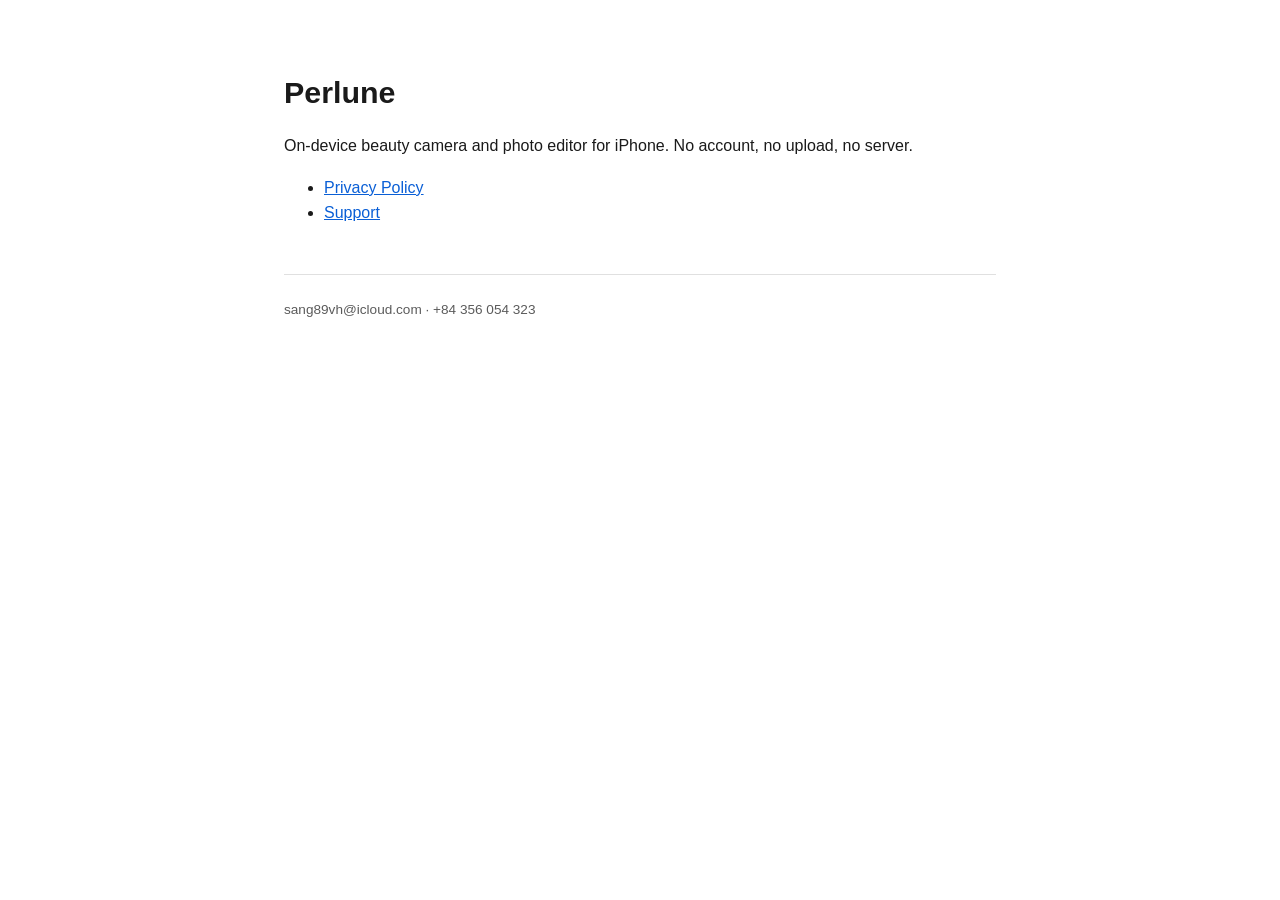
==== index.html @ f5c7ffeb "Perlune privacy policy and support pages Static pages for App Store Connect's required Privacy Polic" ====
<!doctype html>
<html lang="en">
<head>
<meta charset="utf-8">
<meta name="viewport" content="width=device-width, initial-scale=1">
<title>Perlune</title>
<link rel="stylesheet" href="style.css">
</head>
<body>
<div class="page">
<h1>Perlune</h1>
<p>On-device beauty camera and photo editor for iPhone. No account, no upload, no server.</p>
<ul>
<li><a href="privacy-policy.html">Privacy Policy</a></li>
<li><a href="support.html">Support</a></li>
</ul>
<footer>sang89vh@icloud.com · +84 356 054 323</footer>
</div>
</body>
</html>
---- style.css ----
:root {
  color-scheme: light dark;
  --bg: #ffffff;
  --fg: #1a1a1a;
  --muted: #5b5b5b;
  --border: #e0e0e0;
  --link: #0a5fd6;
  --table-head: #f4f4f4;
}

@media (prefers-color-scheme: dark) {
  :root {
    --bg: #14151a;
    --fg: #eaeaea;
    --muted: #a8a8a8;
    --border: #33343a;
    --link: #7fb2ff;
    --table-head: #1e2027;
  }
}

* { box-sizing: border-box; }

body {
  margin: 0;
  background: var(--bg);
  color: var(--fg);
  font-family: -apple-system, BlinkMacSystemFont, "Segoe UI", Roboto, Helvetica, Arial, sans-serif;
  line-height: 1.6;
}

.page {
  max-width: 760px;
  margin: 0 auto;
  padding: 3rem 1.5rem 5rem;
}

h1 { font-size: 1.9rem; margin-bottom: 0.25rem; }
h2 { font-size: 1.25rem; margin-top: 2.25rem; border-top: 1px solid var(--border); padding-top: 1.5rem; }
h1 + p.updated { color: var(--muted); margin-top: 0; font-size: 0.95rem; }

a { color: var(--link); }

table {
  border-collapse: collapse;
  width: 100%;
  margin: 1rem 0;
}
th, td {
  border: 1px solid var(--border);
  padding: 0.5rem 0.75rem;
  text-align: left;
  vertical-align: top;
  font-size: 0.95rem;
}
th { background: var(--table-head); }

hr { border: none; border-top: 1px solid var(--border); margin: 2rem 0; }

.home-link {
  display: inline-block;
  margin-bottom: 2rem;
  font-size: 0.9rem;
  color: var(--muted);
  text-decoration: none;
}
.home-link:hover { color: var(--link); }

footer {
  margin-top: 3rem;
  padding-top: 1.5rem;
  border-top: 1px solid var(--border);
  color: var(--muted);
  font-size: 0.85rem;
}
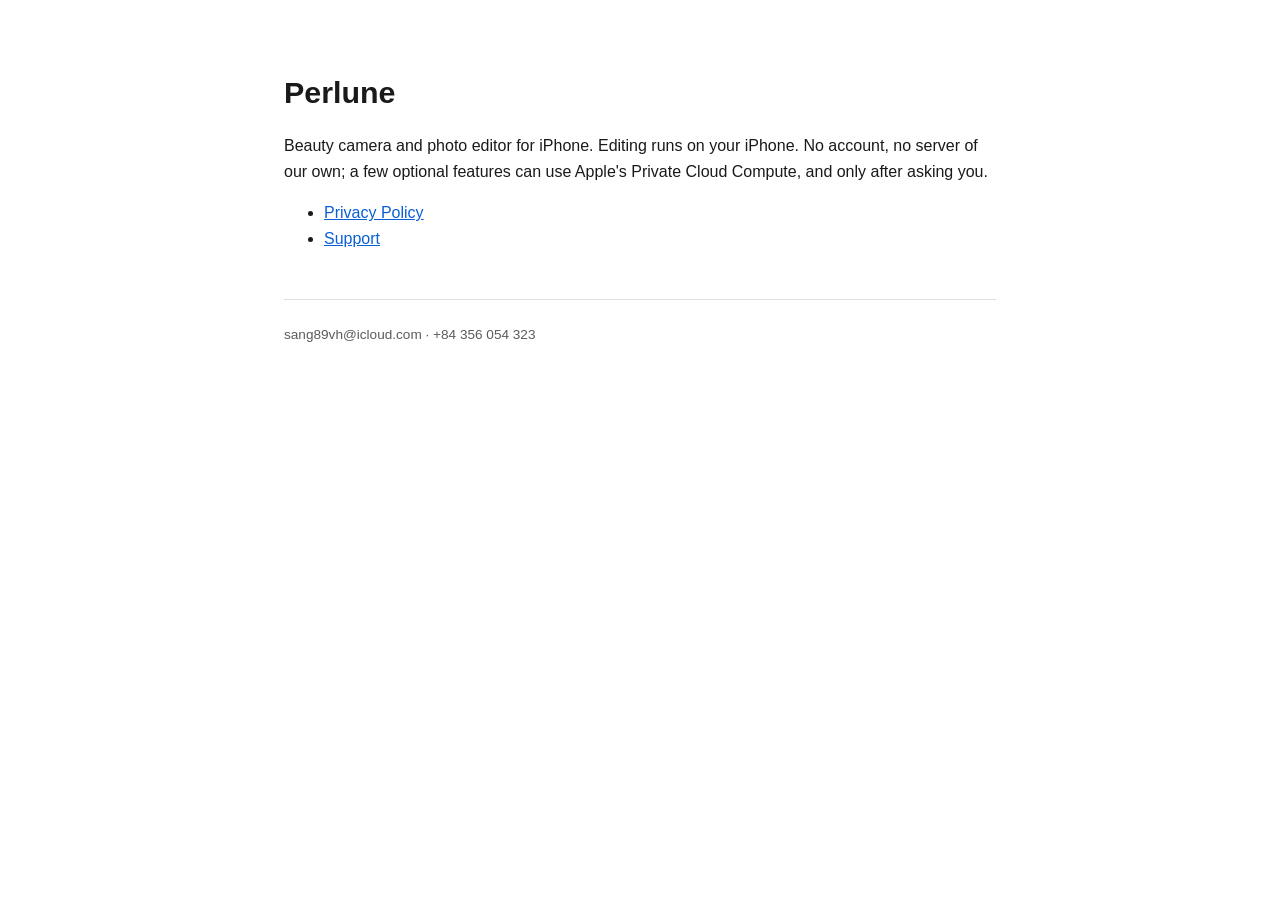
==== commit 27342a45: "Describe the optional Apple Private Cloud Compute features Privacy policy and support pages transcri" ====
--- a/index.html
+++ b/index.html
@@ -9,7 +9,7 @@
 <body>
 <div class="page">
 <h1>Perlune</h1>
-<p>On-device beauty camera and photo editor for iPhone. No account, no upload, no server.</p>
+<p>Beauty camera and photo editor for iPhone. Editing runs on your iPhone. No account, no server of our own; a few optional features can use Apple's Private Cloud Compute, and only after asking you.</p>
 <ul>
 <li><a href="privacy-policy.html">Privacy Policy</a></li>
 <li><a href="support.html">Support</a></li>
--- a/style.css
+++ b/style.css
@@ -73,3 +73,6 @@
   color: var(--muted);
   font-size: 0.85rem;
 }
+
+.table-wrap { overflow-x: auto; }
+code { font-size: 0.9em; }
